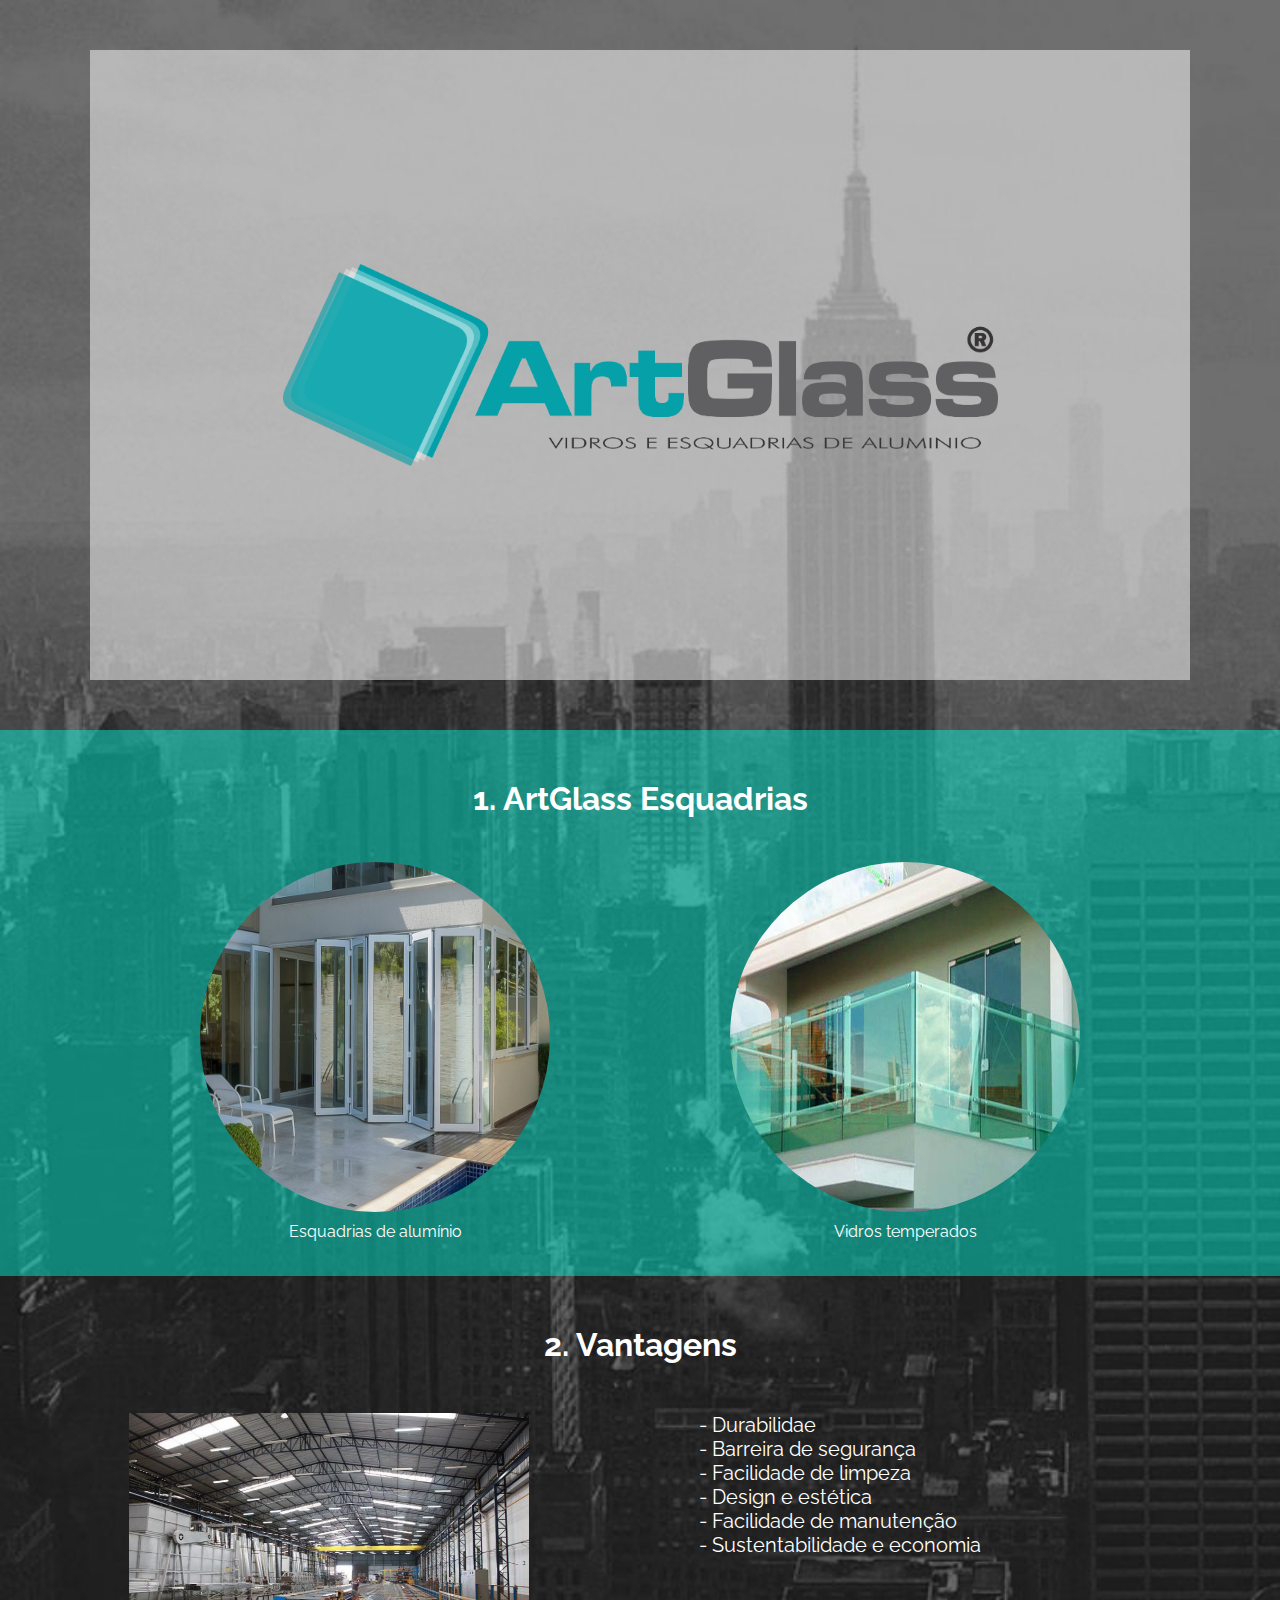
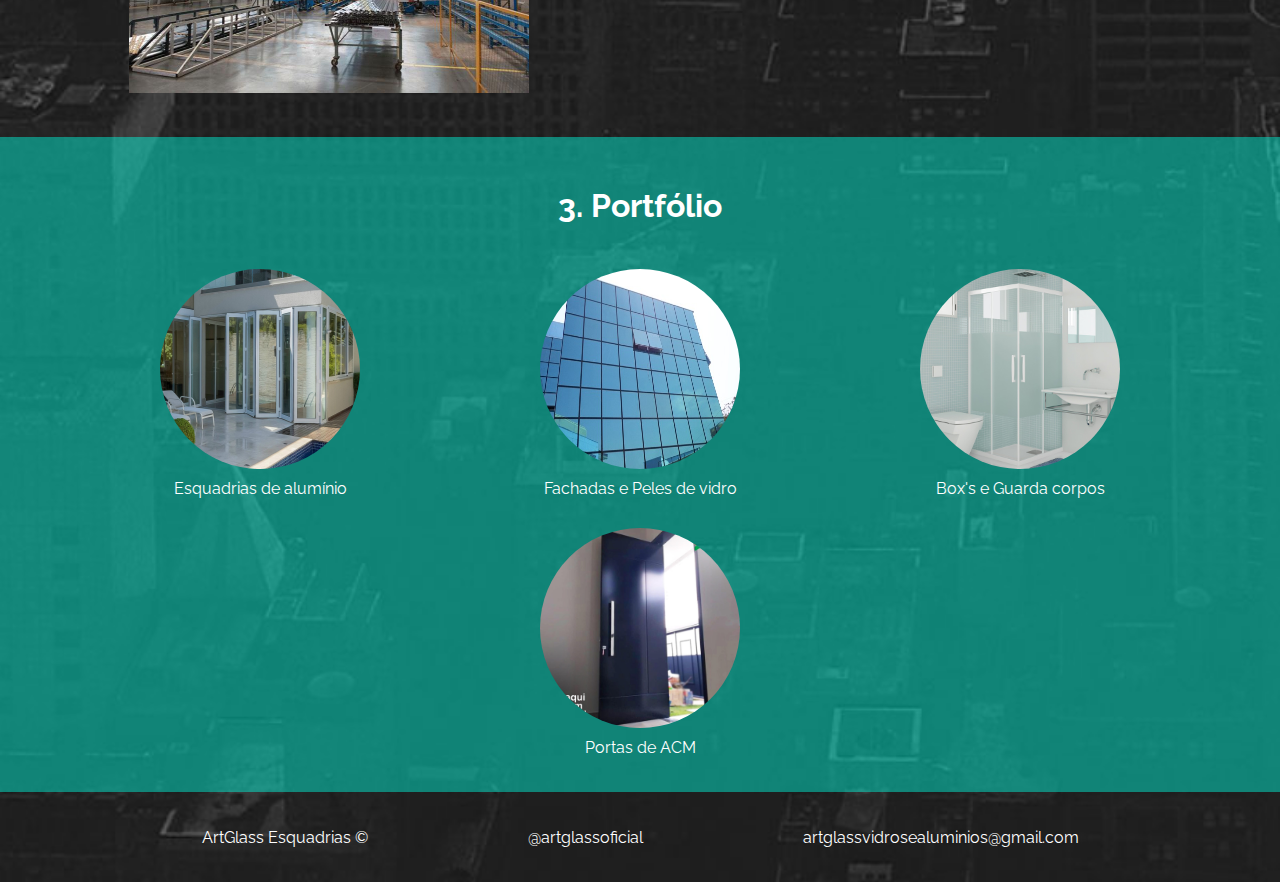
==== index.html @ 450f280f "Update index.html" ====
<!DOCTYPE html>
<html lang="pt-BR">
<head>
    <meta charset="UTF-8">
    <meta http-equiv="X-UA-Compatible" content="IE=edge">
    <meta name="viewport" content="width=device-width, initial-scale=1.0">

    <!--Import_googleFonts -->
    <link rel =" preconnect" href="https://fonts.googleapis.com">
    <link rel ="preconnect" href="https://fonts.gstatic.com" crossorigin>
    <link
        href="https://fonts.googleapis.com/css2?family=Raleway&family=Roboto+Mono:wght@400;700&family=Roboto:wght@300&display=swap"
        rel="folha de estilo" >
    <link href="https://fonts.googleapis.com/icon?family=Material+Icons" rel="folha de estilo">
    <!--Import_googleFonts/-->

    <link rel="stylesheet" type="text/css" href="https://artglasse.github.io/prop/style.css" />
    <title>ArtGlass Esquadrias</title>
</head>
<body>

    <div class="header">
        <img src="https://artglasse.github.io/prop/img/logo.png" />
    </div><!--header-->

    <div class="diferencial">
        <h1>1. ArtGlass Esquadrias</h1>

        <div class="diferencial-content">

            <div class="diferencial-single">
                <img src="https://artglasse.github.io/prop/img/esquadrias.jpg" />
                <span>Esquadrias de alumínio</span>
            </div>

            <div class="diferencial-single">
                <img src="https://artglasse.github.io/prop/img/temperados.jpg" />
                <span>Vidros temperados</span>
            </div>

        </div><!--diferencial-content-->
    </div><!--diferencial-->

    <div class="advantages">
        <h1>2. Vantagens</h1>

        <div class="advantages-content">
            <div class="advantages-single">
                <img src="https://artglasse.github.io/prop/img/empresa.jpg" />
            </div>

            <div class="advantages-single">
                <p>- Durabilidae</p>
                <p>- Barreira de segurança</p>
                <p>- Facilidade de limpeza</p>
                <p>- Design e estética</p>
                <p>- Facilidade de manutenção</p>
                <p>- Sustentabilidade e economia</p>
            </div>
        </div><!--advantages-content-->
    </div><!--advantages-->

    <div class="portfolio">
        <h1>3. Portfólio</h1>
        
        <div class="portfolio-content">

            <div class="portfolio-single">
                <img src="https://artglasse.github.io/prop/img/esquadrias.jpg" />
                <span>Esquadrias de alumínio</span>
            </div>

            <div class="portfolio-single">
                <img src="https://artglasse.github.io/prop/img/fach.jpg" />
                <span>Fachadas e Peles de vidro</span>
            </div>

            <div class="portfolio-single">
                <img src="https://artglasse.github.io/prop/img/box.jpg" />
                <span>Box's e Guarda corpos</span>
            </div>

            <div class="portfolio-single">
                <img src="https://artglasse.github.io/prop/img/acm.jpg" />
                <span>Portas de ACM</span>
            </div>

        </div><!--portfolio-content-->
    </div><!--portfolio-->
    
    <footer>
        <p>ArtGlass Esquadrias ©</p>

        <nav>
            <ul>
                <li><a href="#">@artglassoficial</a></li>
                <li><a href="#">artglassvidrosealuminios@gmail.com</a></li>
            </ul>
        </nav>
    </footer>

</body>
</html>
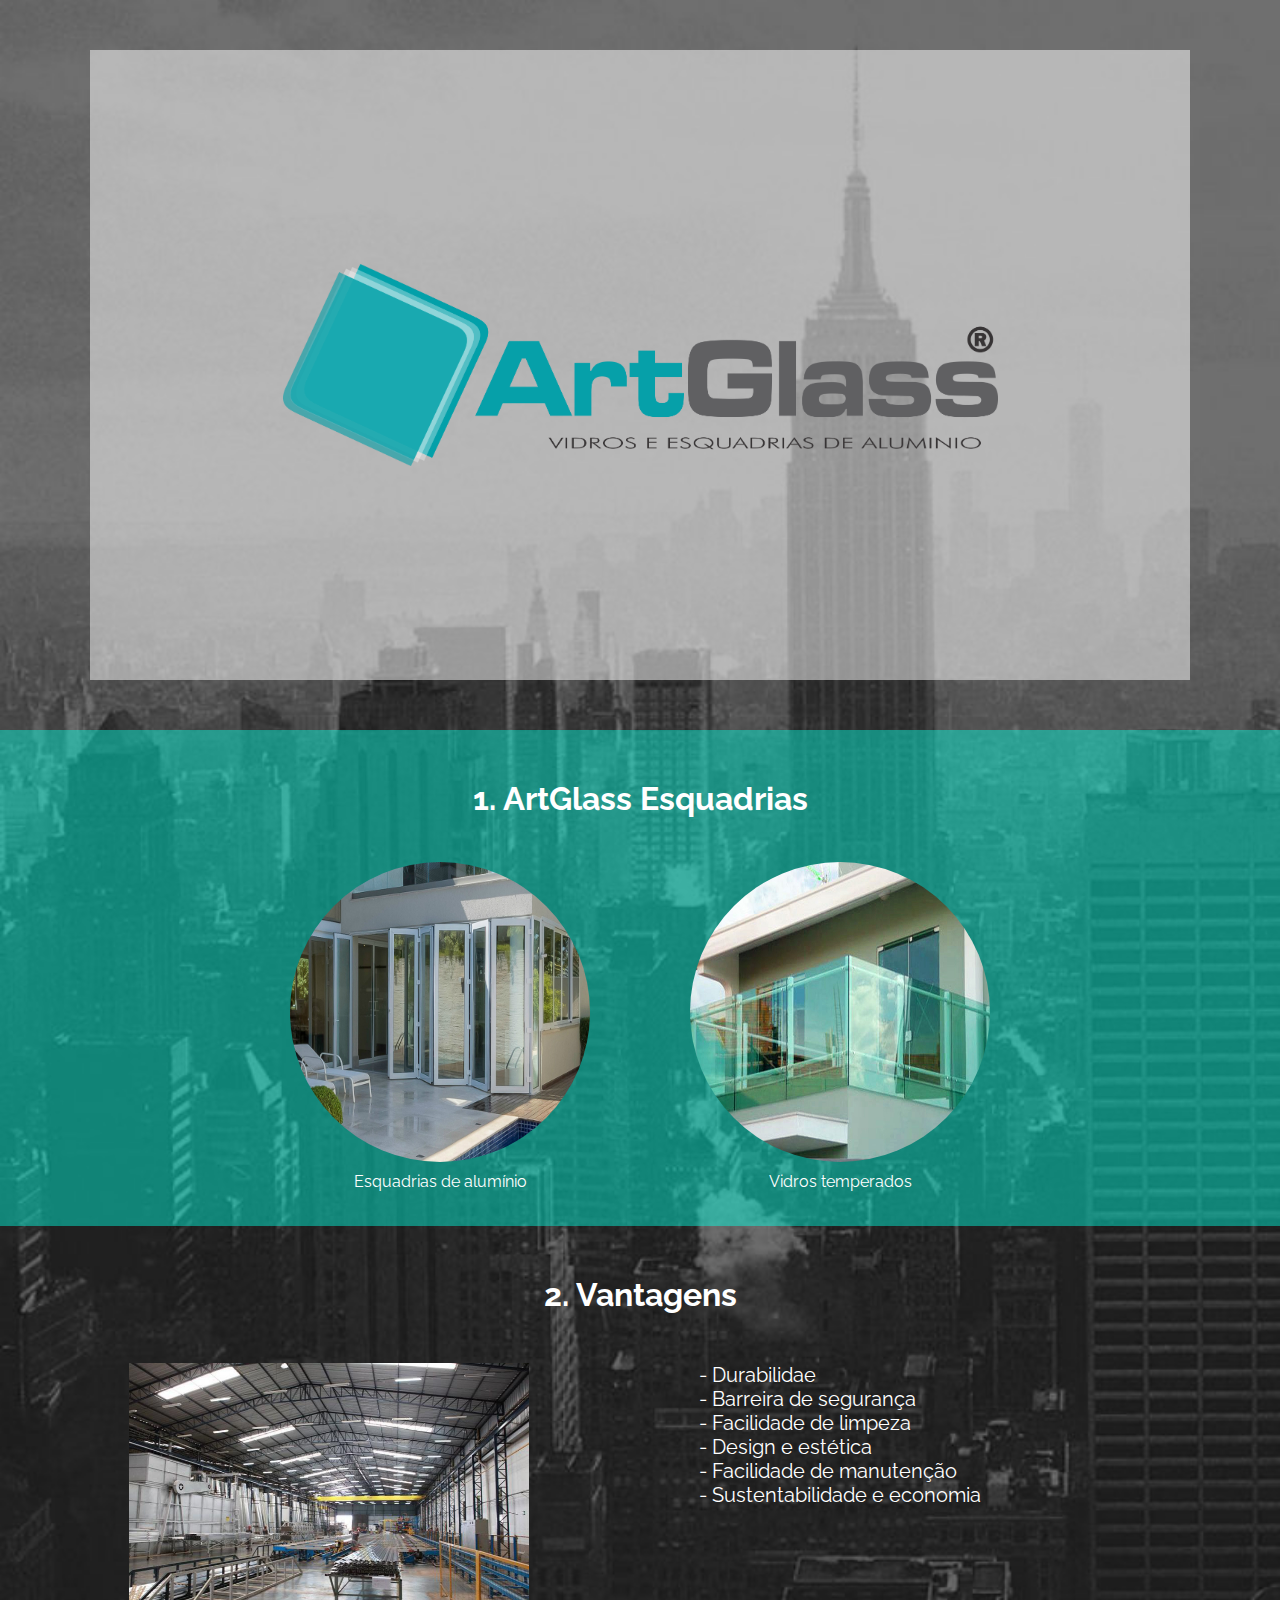
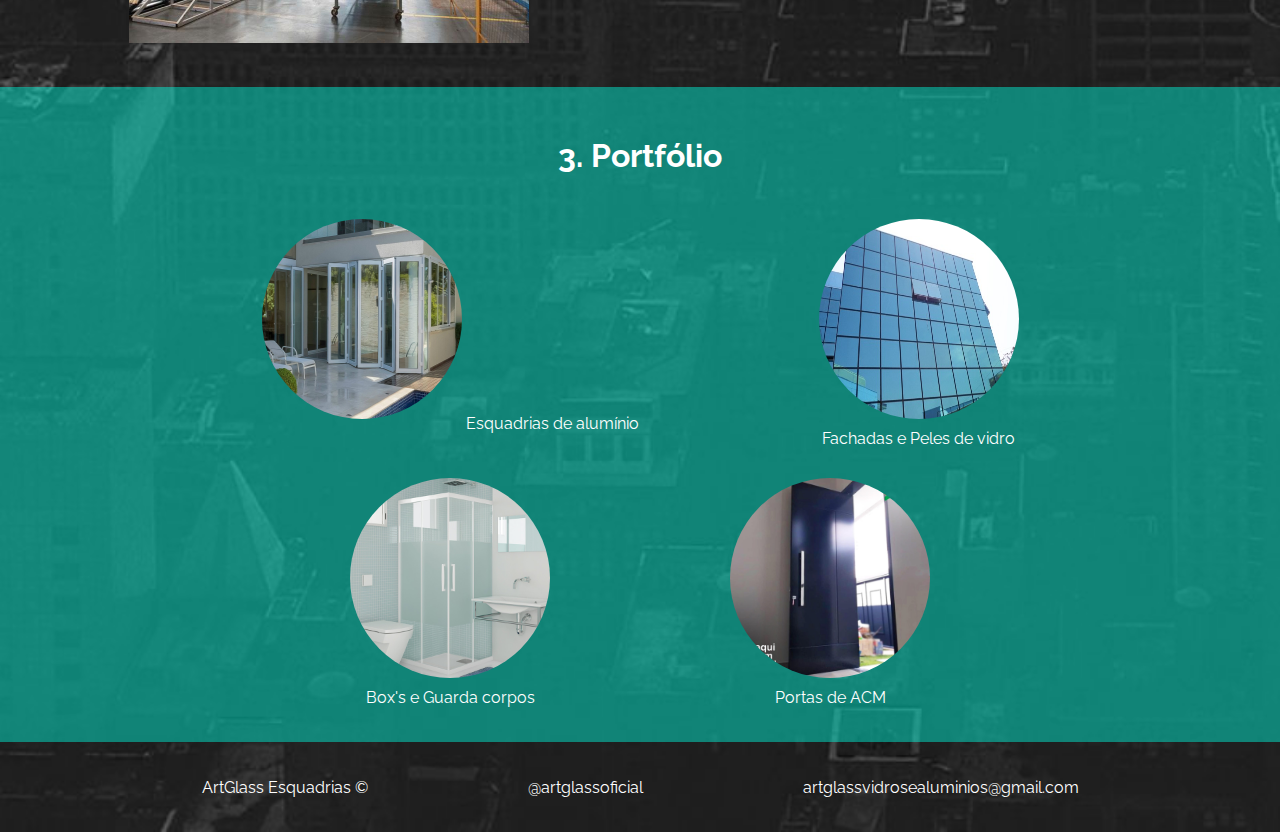
==== commit f3a79c16: "Update index.html" ====
--- a/index.html
+++ b/index.html
@@ -10,11 +10,11 @@
     <link rel ="preconnect" href="https://fonts.gstatic.com" crossorigin>
     <link
         href="https://fonts.googleapis.com/css2?family=Raleway&family=Roboto+Mono:wght@400;700&family=Roboto:wght@300&display=swap"
-        rel="folha de estilo" >
-    <link href="https://fonts.googleapis.com/icon?family=Material+Icons" rel="folha de estilo">
+        rel="stylesheet" >
+    <link href="https://fonts.googleapis.com/icon?family=Material+Icons" rel="stylesheet">
     <!--Import_googleFonts/-->
 
-    <link rel="stylesheet" type="text/css" href="https://artglasse.github.io/prop/style.css" />
+    <link rel="stylesheet" type="text/css" href="style.css" />
     <title>ArtGlass Esquadrias</title>
 </head>
 <body>
@@ -66,8 +66,10 @@
         <div class="portfolio-content">
 
             <div class="portfolio-single">
-                <img src="https://artglasse.github.io/prop/img/esquadrias.jpg" />
-                <span>Esquadrias de alumínio</span>
+                <a href="https://artglasse.github.io/prop/html/portfolio.html">
+                    <img src="https://artglasse.github.io/prop/img/esquadrias.jpg" />
+                    <span>Esquadrias de alumínio</span>
+                </a>
             </div>
 
             <div class="portfolio-single">
--- a/style.css
+++ b/style.css
@@ -0,0 +1,290 @@
+@import url('https://fonts.googleapis.com/css2?family=Raleway&family=Roboto+Mono:wght@400;700&family=Roboto:wght@300&display=swap');
+
+* {
+    padding: 0;
+    margin: 0;
+    color: white;
+    font-family : 'Raleway', sem serifa;
+}
+
+body {
+    display: flex;
+    flex-direction: column;
+    justify-content: center;
+    align-items: center;
+    background-image: url("img/backpage.jpg");
+    background-repeat: no-repeat;
+    background-size: 100%;
+}
+
+@media only screen and (max-width: 1025px) {
+    body {
+        background-repeat: repeat-y;
+    }
+}
+
+@media only screen and (max-width: 700px) {
+    body {
+        background-repeat: repeat-y;
+    }
+}
+
+.header {
+    display: flex;
+    flex-direction: column;
+    justify-content: center;
+    align-items: center;
+    height: 70vh;
+    margin: 50px 90px;
+    background-color: rgba(255, 255, 255, 0.5);
+}
+
+.header img {
+    width: 65%;
+}
+
+@media only screen and (max-width: 800px) {
+    .header {
+        margin: 50px 10px;
+        padding: 0 10px;
+    }
+
+    .header img {
+        width: 100%;
+    }
+}
+
+.diferencial {
+    display: flex;
+    flex-direction: column;
+    align-items: center;
+    padding: 50px 0;
+    width: 100%;
+    background-color: rgb(0, 255, 226, 45%);
+}
+
+.diferencial-content {
+    display: flex;
+    flex-wrap: wrap;
+    justify-content: center;
+    position: relative;
+    top: 30px;
+}
+
+.diferencial-single {
+    display: flex;
+    flex-direction: column;
+    align-items: center;
+    margin: 15px 50px;
+}
+
+.diferencial-single img {
+    border-radius: 100%;
+    width: 300px;
+    height: 300px;
+    margin-bottom: 10px;
+}
+
+.diferencial-single:hover {
+    transform:scale(1.1,1.1);
+    transition: .5s;
+}
+
+@media only screen and (max-width: 700px) {
+
+    .diferencial-content {
+        top: 30px;
+    }
+}
+
+@media only screen and (max-width: 400px) {
+
+    .diferencial-content {
+        top: 15px;
+    }
+
+    .diferencial-single {
+        margin: 20px 30px;
+    }
+
+    .diferencial-single img {
+        width: 300px;
+        height: 300px;
+    }
+}
+
+.advantages {
+    display: flex;
+    flex-direction: column;
+    align-items: center;
+    padding: 50px 0;
+}
+
+.advantages-content {
+    display: flex;
+    flex-wrap: wrap;
+    justify-content: center;
+    position: relative;
+    top: 30px;
+}
+
+.advantages-single {
+    margin: 20px 0;
+}
+
+.advantages-single img {
+    width: 400px;
+    height: 280px;
+}
+
+.advantages-single p{
+    font-size: 20px;
+    margin: 0 170px;
+}
+
+@media only screen and (max-width: 700px) {
+
+    .advantages-content {
+        justify-content: center;
+        align-items: center;
+        top: 10%;
+    }
+
+    .advantages-single {
+        margin: 20px 0;
+    }
+
+    .advantages-single p{
+        margin: 0 0;
+    }
+}
+
+@media only screen and (max-width: 400px) {
+    .advantages {
+        height: 90vh;
+        padding: 0 30px;
+    }
+
+    .advantages-single img {
+        width: 220px;
+        height: 150px;
+    }
+}
+
+.portfolio {
+    display: flex;
+    flex-direction: column;
+    align-items: center;
+    width: 100%;
+    padding: 50px 0;
+    background-color: rgb(0, 255, 226, 45%);
+}
+
+.portfolio-content {
+    display: flex;
+    flex-wrap: wrap;
+    justify-content: center;
+    position: relative;
+    top: 30px;
+}
+
+.portfolio-single {
+    display: flex;
+    flex-direction: column;
+    align-items: center;
+    margin: 15px 90px;
+}
+
+.portfolio-single img {
+    border-radius: 100%;
+    width: 200px;
+    height: 200px;
+    margin-bottom: 10px;
+}
+
+.portfolio-single:hover {
+    position: relative;
+    top: 10px;
+    transform:scale(1.1,1.1);
+    transition: .5s;
+}
+
+@media only screen and (max-width: 400px) {
+    .portfolio-single {
+        margin: 20px 30px;
+    }
+}
+
+footer {
+    display: flex;
+    flex-direction: row;
+    justify-content: center;
+    align-items: center;
+    height: 10vh;
+}
+
+footer p {
+    margin: 0 80px;
+}
+
+ul {
+    list-style: none;
+    display: flex;
+    justify-content: center;
+    align-items: center;
+}
+
+li {
+    margin: 0 80px;
+}
+
+a {
+    text-decoration: none;
+}
+
+li:hover {
+    transform:scale(1.1,1.1);
+    transition: .5s;
+}
+
+@media only screen and (max-width: 800px) {
+    footer {
+        flex-direction: column;
+        height: 20vh;
+    }
+
+    footer p {
+        margin-top: 10px;
+    }
+
+    ul {
+        flex-direction: column;
+    }
+
+    li {
+        margin: 0 0;
+        display: flex;
+        flex-direction: column;
+    }
+}
+
+@media only screen and (max-width: 700px) {
+    footer {
+        flex-direction: column;
+        height: 20vh;
+    }
+
+    footer p {
+        margin-top: 10px;
+    }
+
+    ul {
+        flex-direction: column;
+    }
+
+    li {
+        margin: 0 0;
+        display: flex;
+        flex-direction: column;
+    }
+}
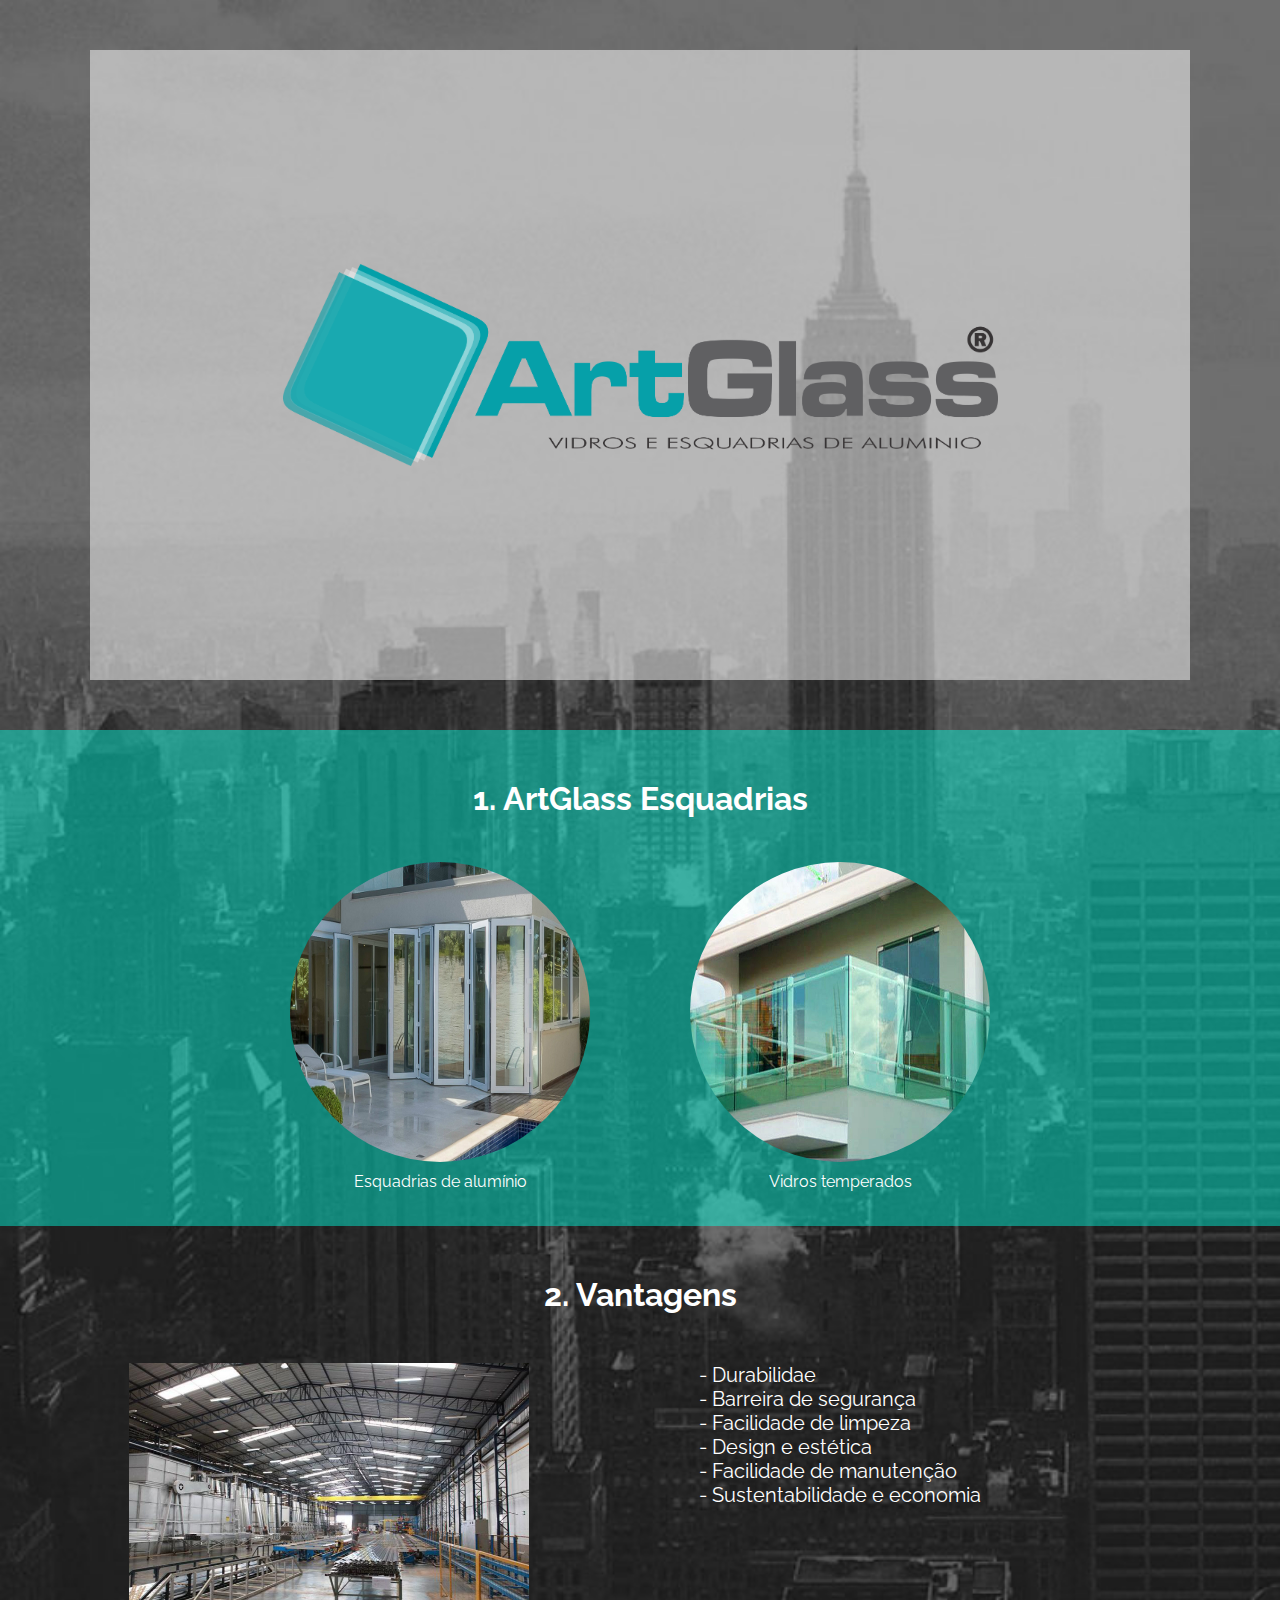
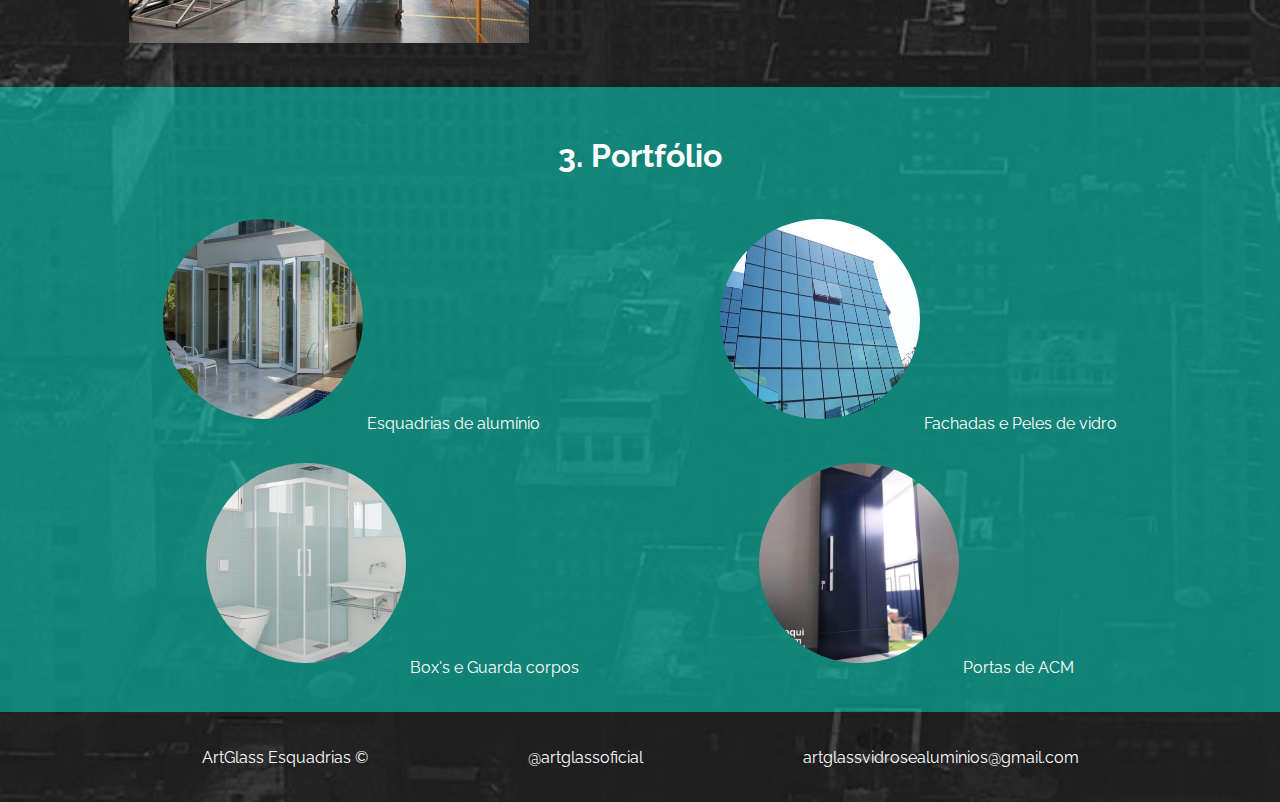
==== commit 9cfa556a: "Update index.html" ====
--- a/index.html
+++ b/index.html
@@ -66,25 +66,31 @@
         <div class="portfolio-content">
 
             <div class="portfolio-single">
-                <a href="https://artglasse.github.io/prop/html/portfolio.html">
+                <a href="https://artglasse.github.io/prop/html/portfolio.html" target="_blanck">
                     <img src="https://artglasse.github.io/prop/img/esquadrias.jpg" />
                     <span>Esquadrias de alumínio</span>
                 </a>
             </div>
 
             <div class="portfolio-single">
-                <img src="https://artglasse.github.io/prop/img/fach.jpg" />
-                <span>Fachadas e Peles de vidro</span>
+                <a href="#" target="_blanck">
+                    <img src="https://artglasse.github.io/prop/img/fach.jpg" />
+                    <span>Fachadas e Peles de vidro</span>
+                </a>
             </div>
 
             <div class="portfolio-single">
-                <img src="https://artglasse.github.io/prop/img/box.jpg" />
-                <span>Box's e Guarda corpos</span>
+                <a href="#" target="_blanck">
+                    <img src="https://artglasse.github.io/prop/img/box.jpg" />
+                    <span>Box's e Guarda corpos</span>
+                </a>
             </div>
 
             <div class="portfolio-single">
-                <img src="https://artglasse.github.io/prop/img/acm.jpg" />
-                <span>Portas de ACM</span>
+                <a href="#" target="_blanck">
+                    <img src="https://artglasse.github.io/prop/img/acm.jpg" />
+                    <span>Portas de ACM</span>
+                </a>
             </div>
 
         </div><!--portfolio-content-->
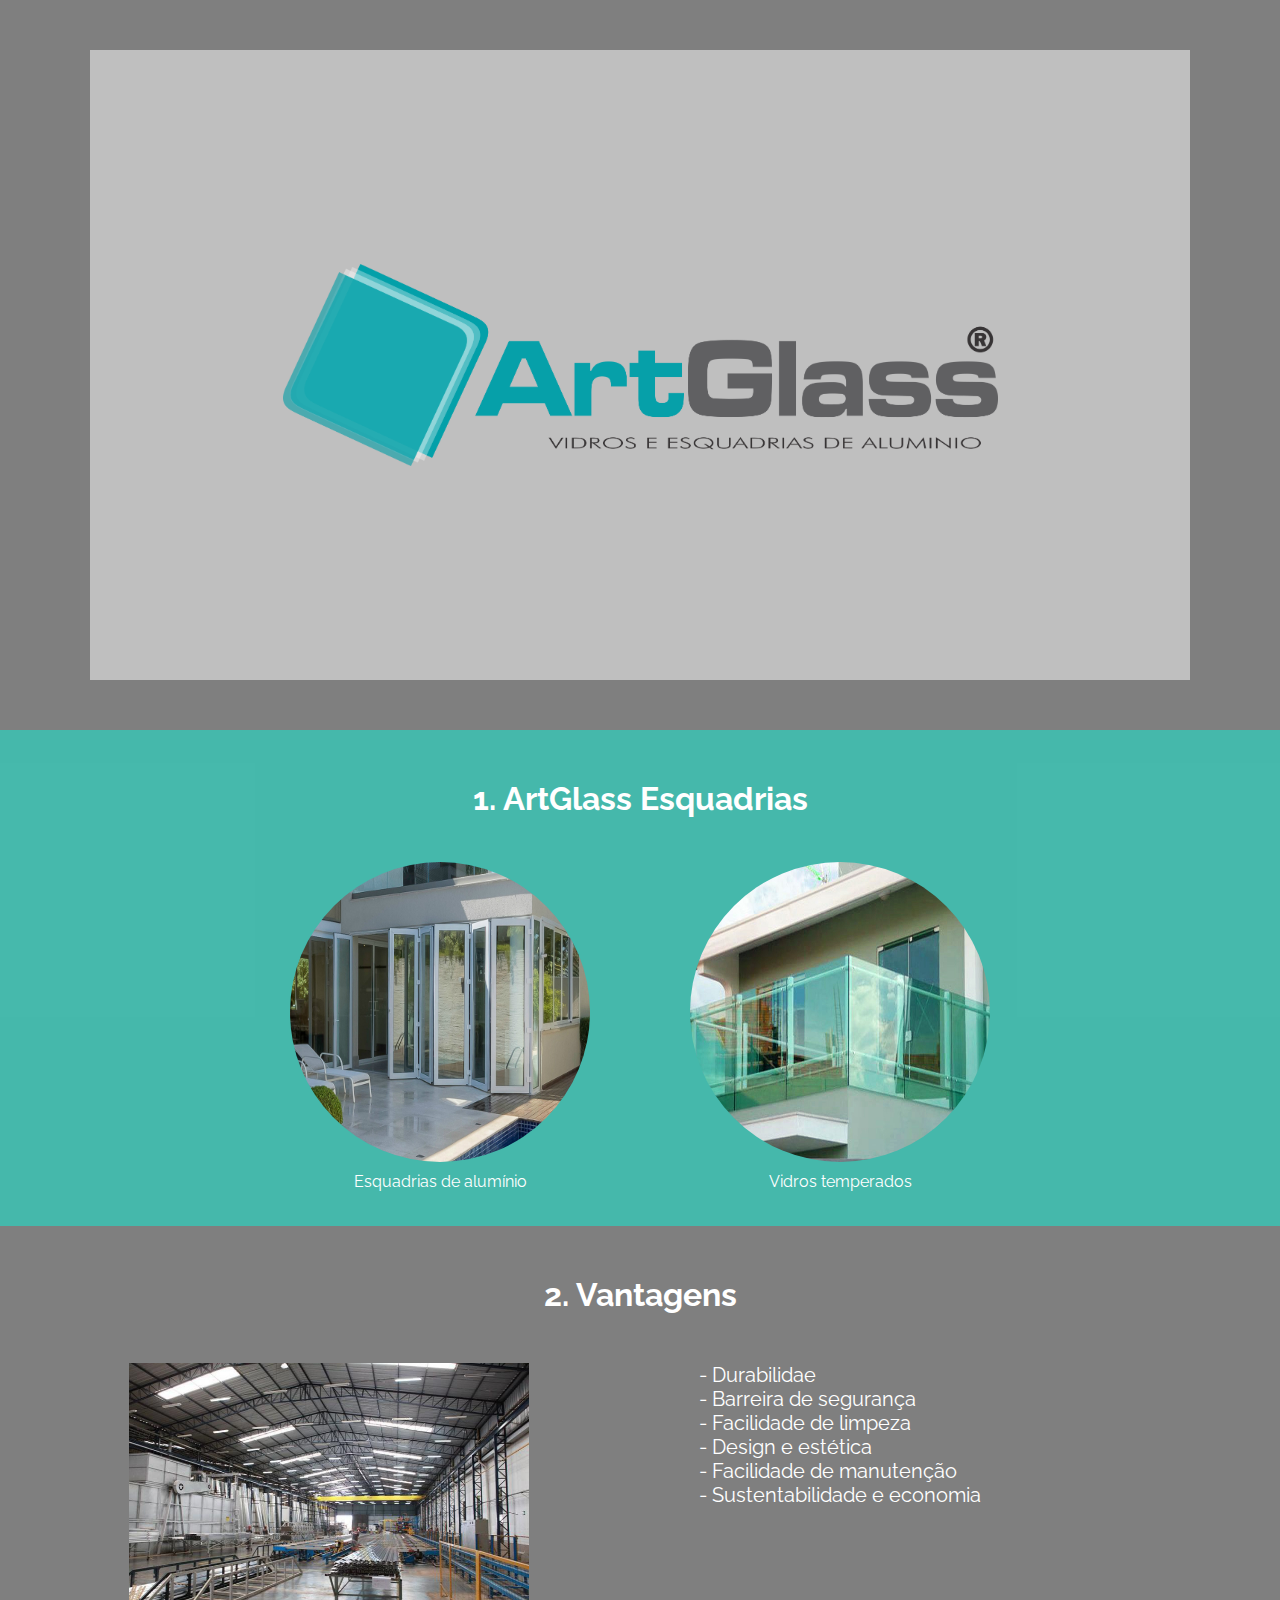
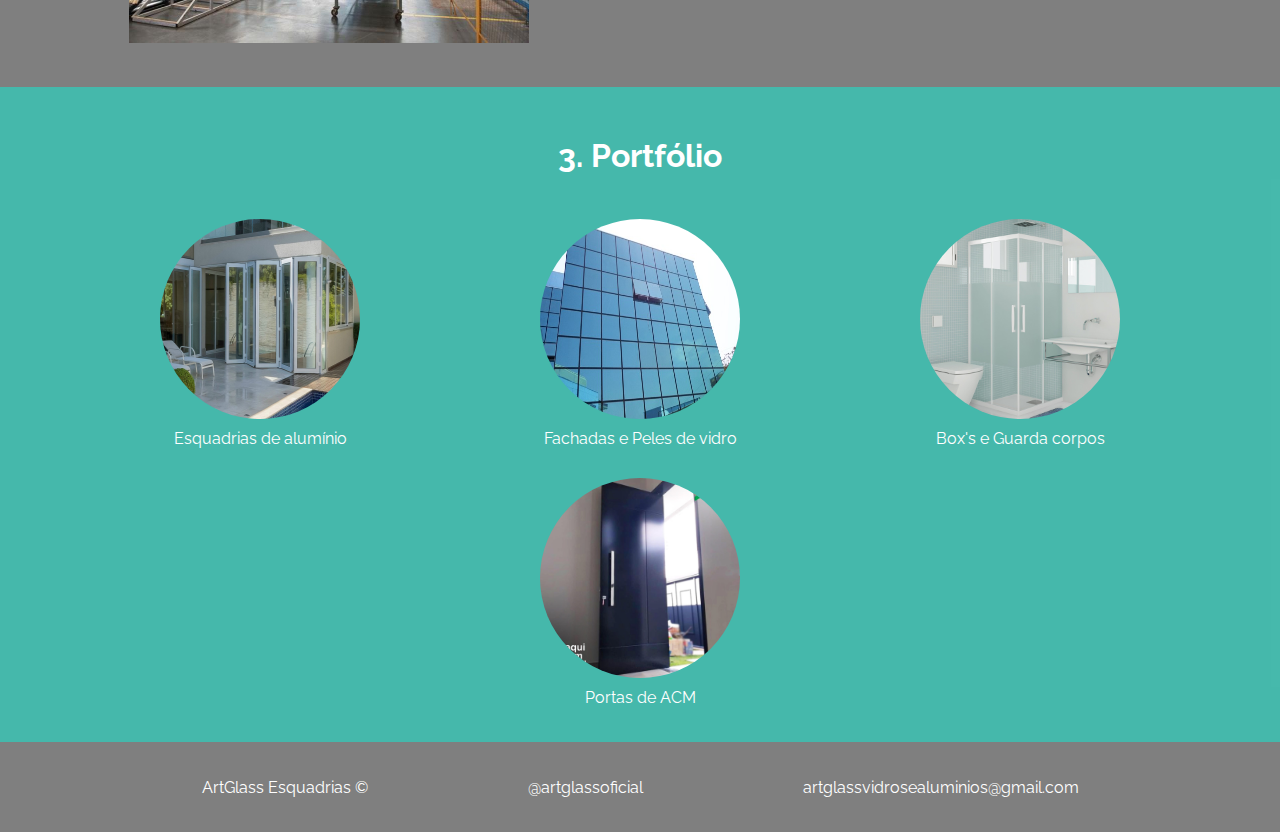
==== commit 4c249f1f: "Update index.html" ====
--- a/index.html
+++ b/index.html
@@ -66,28 +66,28 @@
         <div class="portfolio-content">
 
             <div class="portfolio-single">
-                <a href="https://artglasse.github.io/prop/html/portfolio.html" target="_blanck">
+                <a href="https://artglasse.github.io/prop/html/portfolio.html">
                     <img src="https://artglasse.github.io/prop/img/esquadrias.jpg" />
                     <span>Esquadrias de alumínio</span>
                 </a>
             </div>
 
             <div class="portfolio-single">
-                <a href="#" target="_blanck">
+                <a href="#">
                     <img src="https://artglasse.github.io/prop/img/fach.jpg" />
                     <span>Fachadas e Peles de vidro</span>
                 </a>
             </div>
 
             <div class="portfolio-single">
-                <a href="#" target="_blanck">
+                <a href="#">
                     <img src="https://artglasse.github.io/prop/img/box.jpg" />
                     <span>Box's e Guarda corpos</span>
                 </a>
             </div>
 
             <div class="portfolio-single">
-                <a href="#" target="_blanck">
+                <a href="#">
                     <img src="https://artglasse.github.io/prop/img/acm.jpg" />
                     <span>Portas de ACM</span>
                 </a>
--- a/style.css
+++ b/style.css
@@ -12,9 +12,7 @@
     flex-direction: column;
     justify-content: center;
     align-items: center;
-    background-image: url("img/backpage.jpg");
-    background-repeat: no-repeat;
-    background-size: 100%;
+    background-color:rgba(0, 0, 0, 0.5)
 }
 
 @media only screen and (max-width: 1025px) {
@@ -188,7 +186,7 @@
     top: 30px;
 }
 
-.portfolio-single {
+.portfolio-single a{
     display: flex;
     flex-direction: column;
     align-items: center;
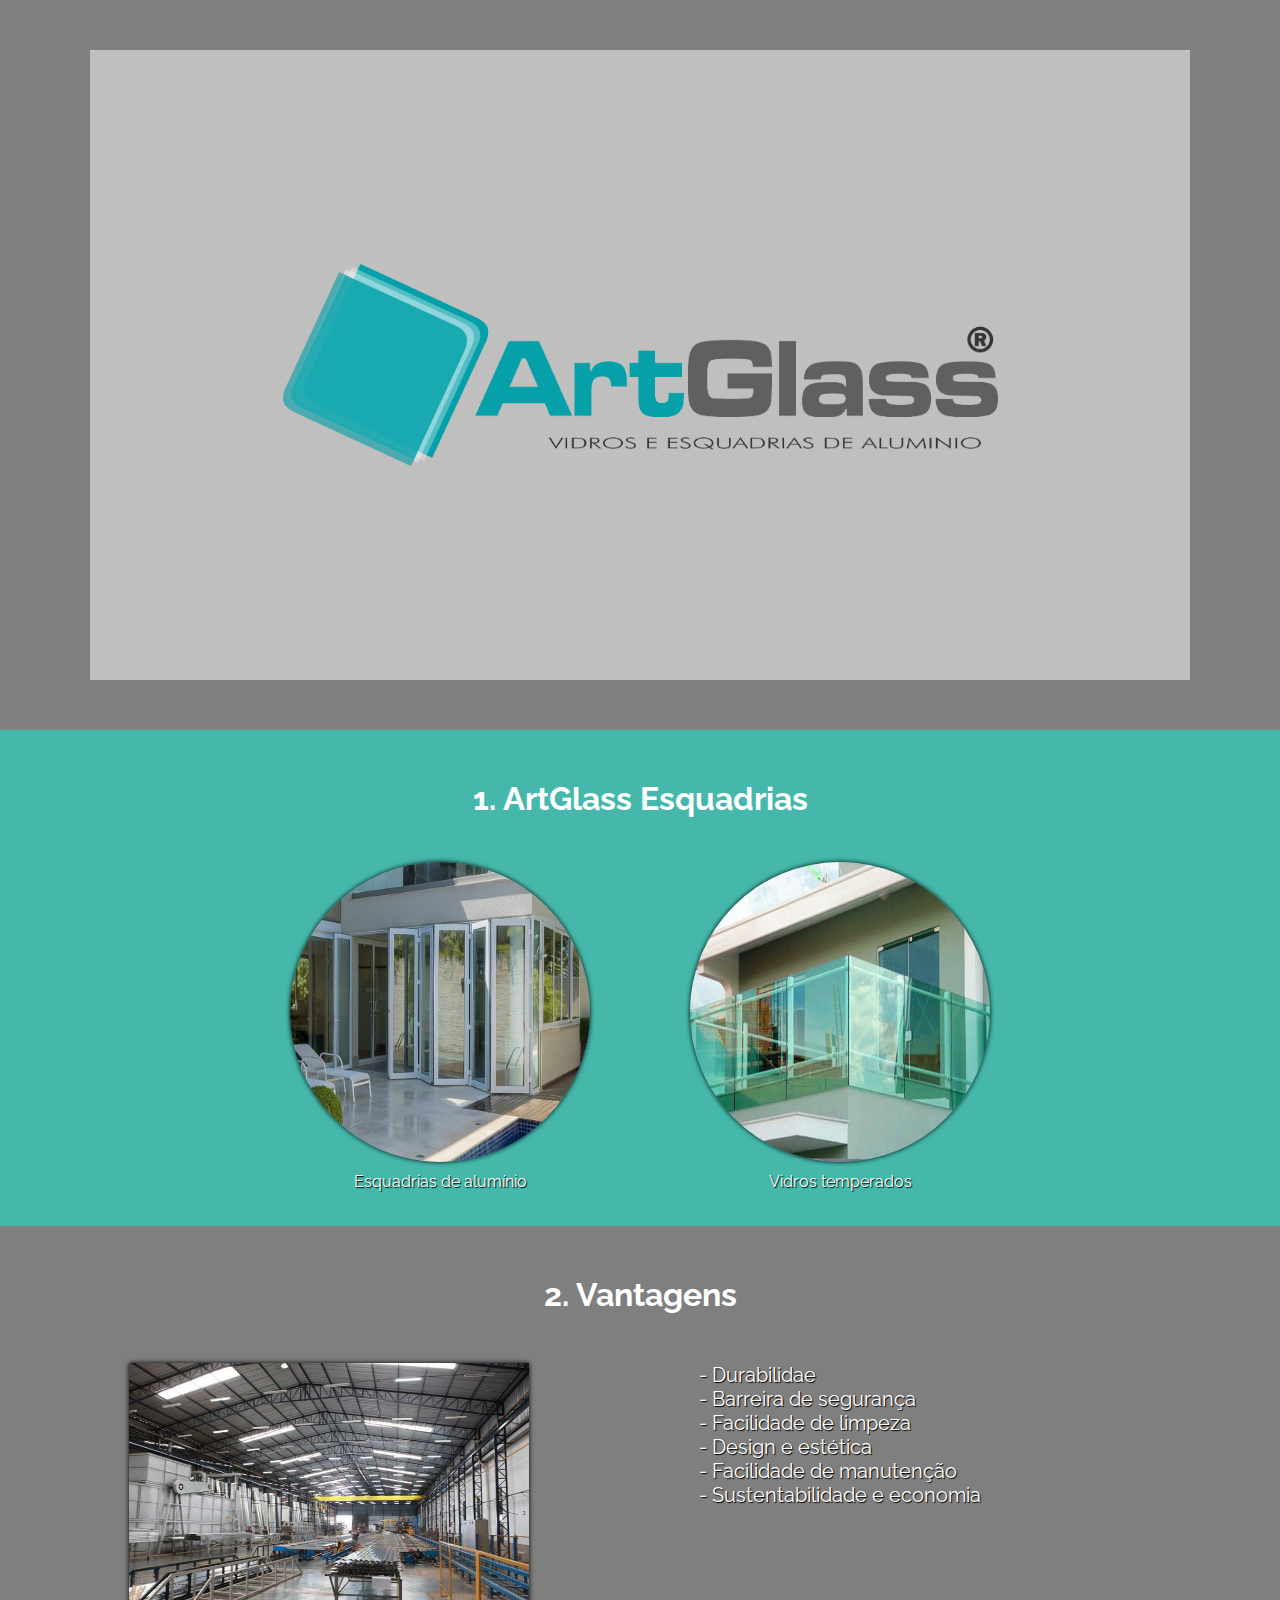
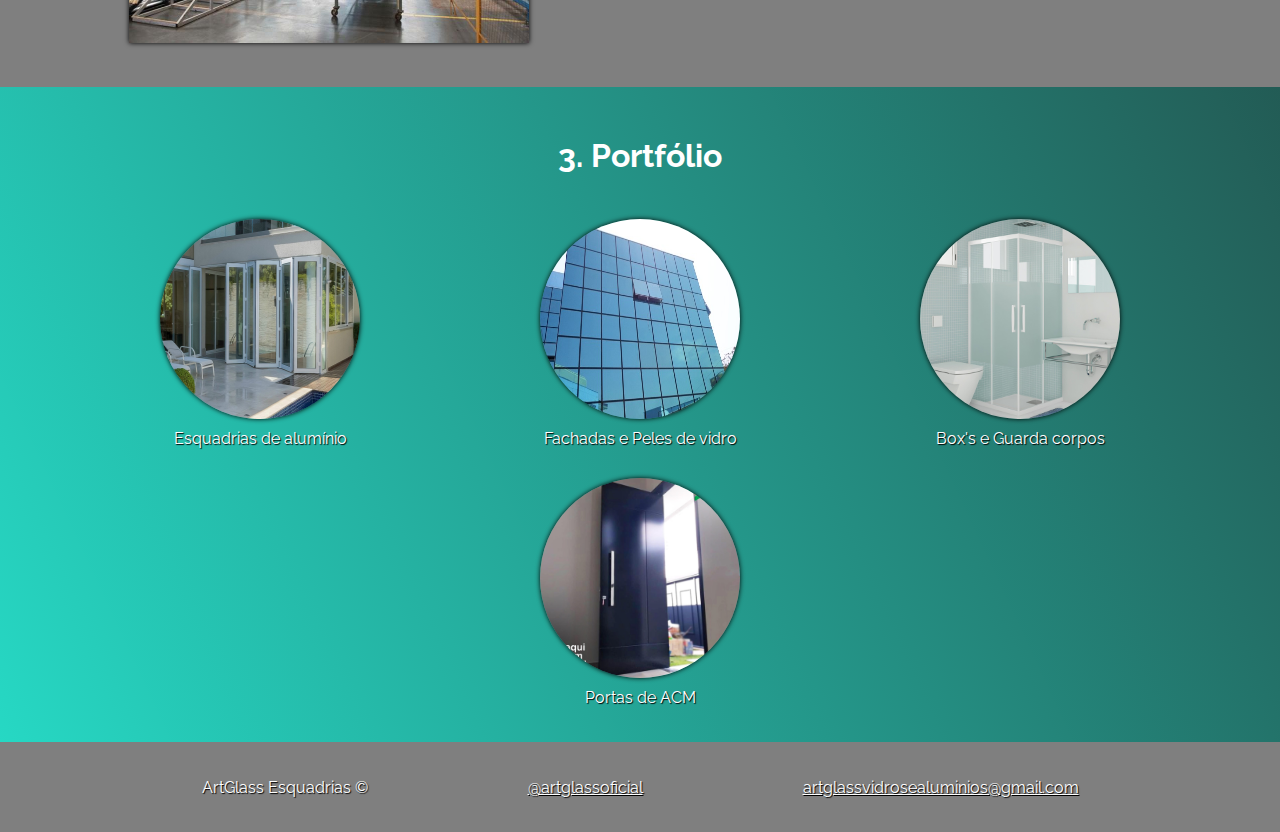
==== commit a7900517: "Update index.html" ====
--- a/index.html
+++ b/index.html
@@ -14,7 +14,7 @@
     <link href="https://fonts.googleapis.com/icon?family=Material+Icons" rel="stylesheet">
     <!--Import_googleFonts/-->
 
-    <link rel="stylesheet" type="text/css" href="style.css" />
+    <link rel="stylesheet" type="text/css" href="https://artglasse.github.io/prop/style.css" />
     <title>ArtGlass Esquadrias</title>
 </head>
 <body>
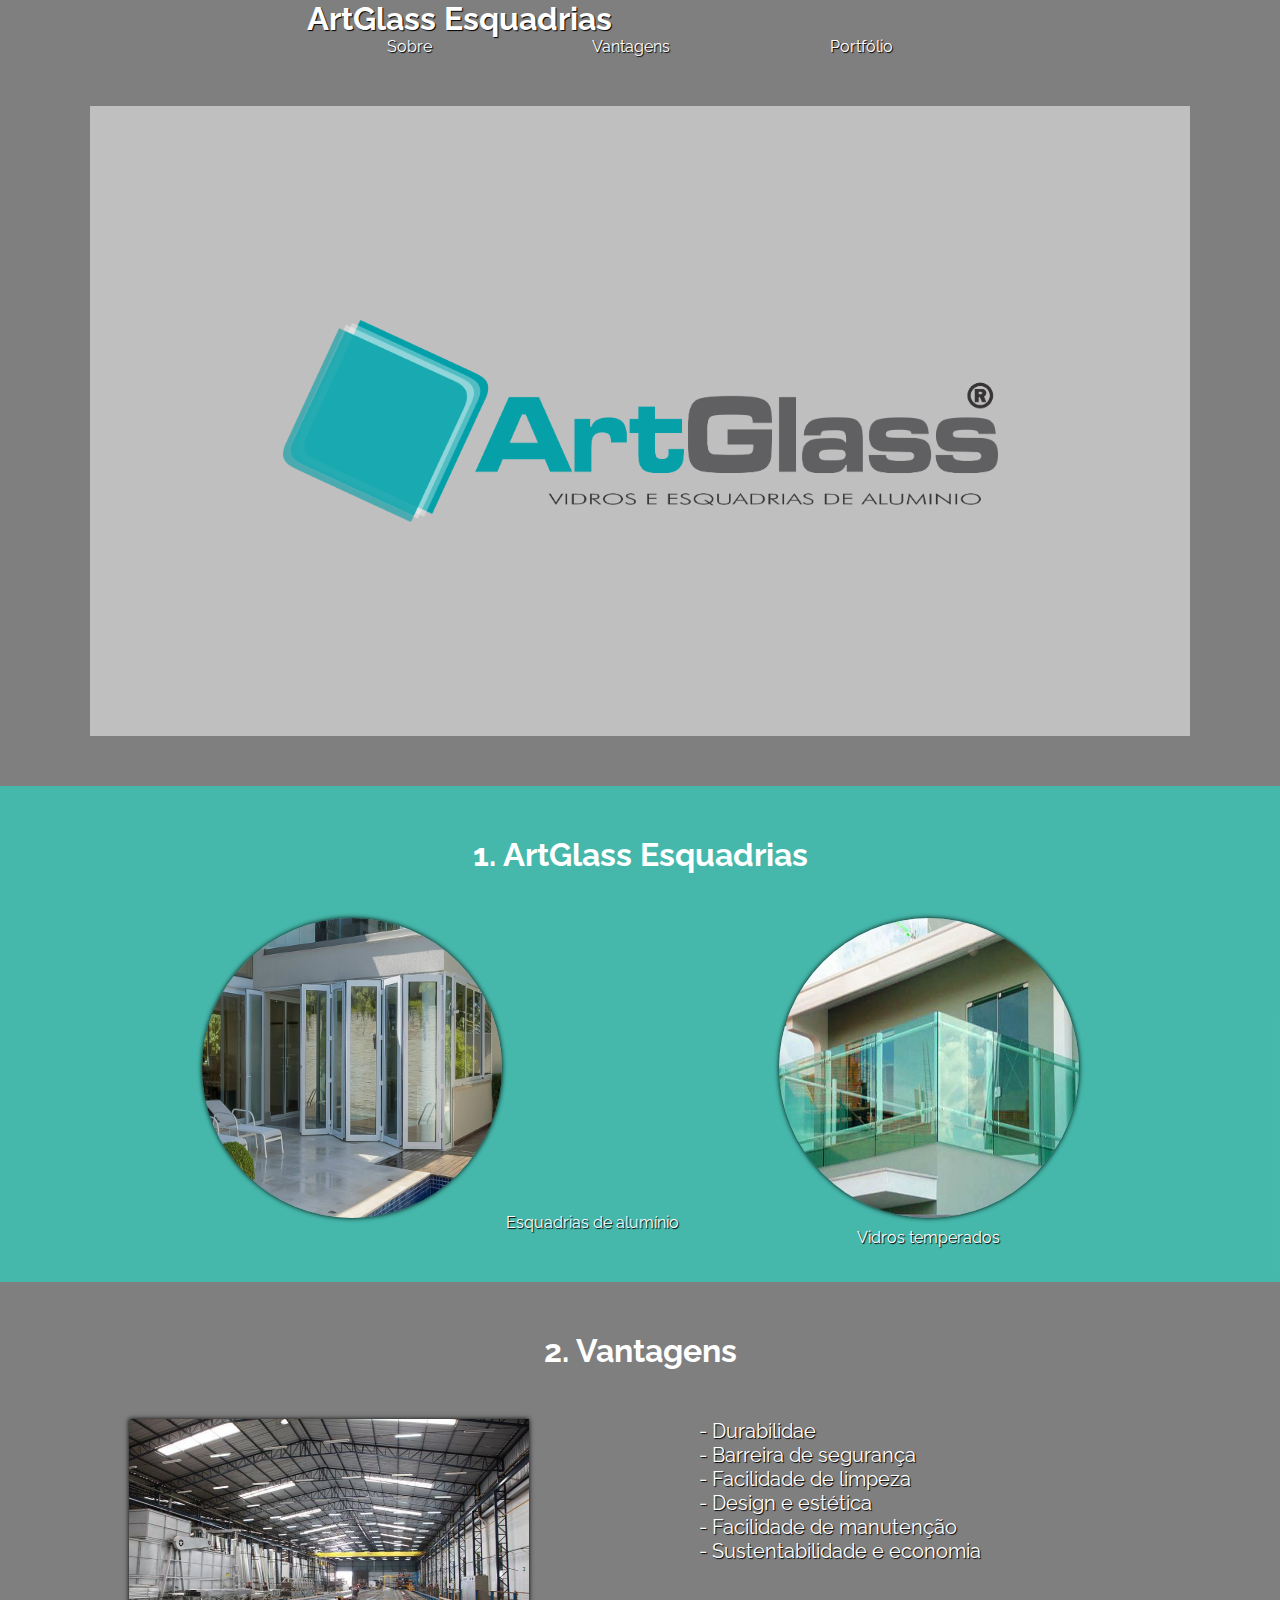
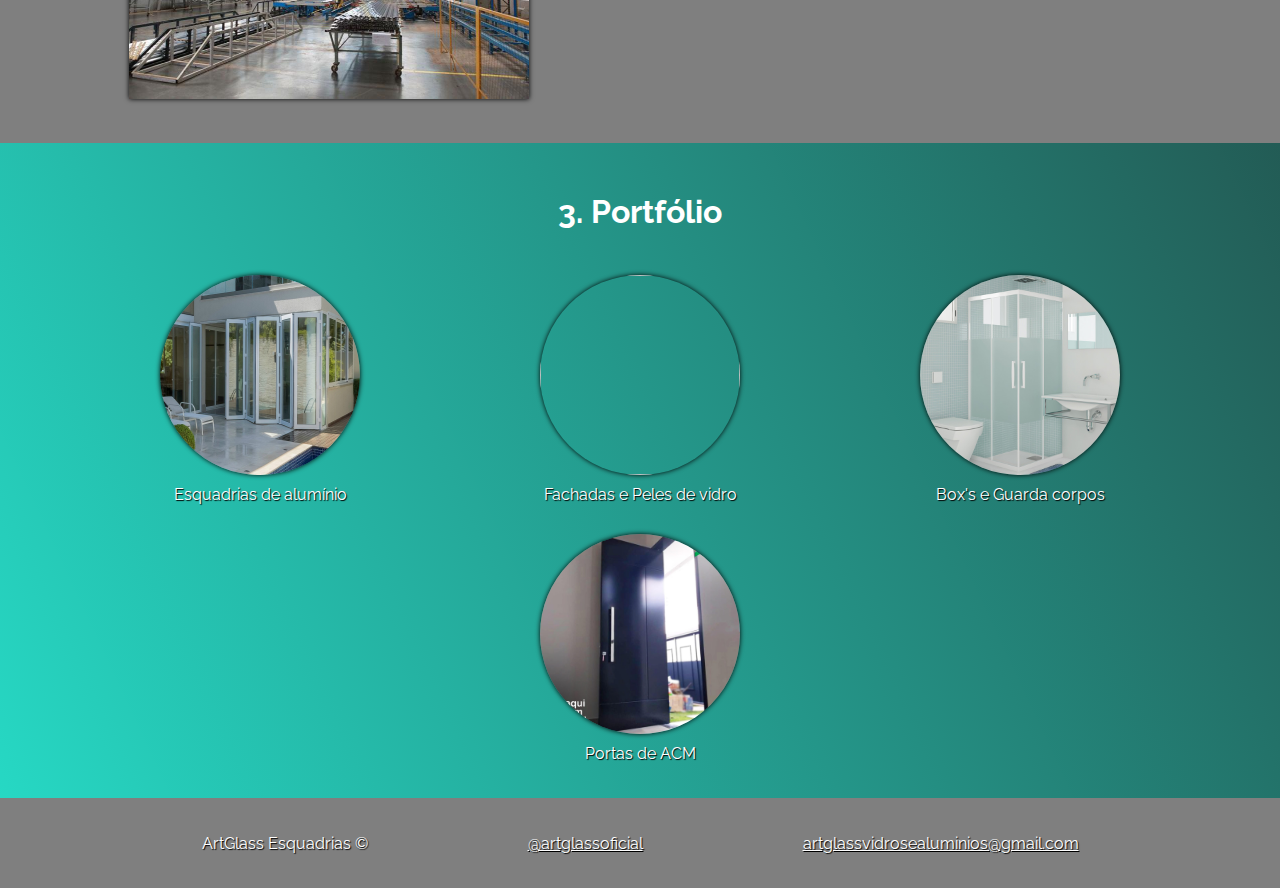
==== commit c81e11c2: "Update index.html" ====
--- a/index.html
+++ b/index.html
@@ -14,39 +14,52 @@
     <link href="https://fonts.googleapis.com/icon?family=Material+Icons" rel="stylesheet">
     <!--Import_googleFonts/-->
 
-    <link rel="stylesheet" type="text/css" href="https://artglasse.github.io/prop/style.css" />
+    <link rel="stylesheet" type="text/css" href="style.css" />
     <title>ArtGlass Esquadrias</title>
 </head>
 <body>
 
+    <div class="nav-header">
+        <h1><a href="index.html">ArtGlass Esquadrias</a></h1>
+        <nav>
+            <ul>
+                <li><a href="#diferencial">Sobre</a></li>
+                <li><a href="#vantagens">Vantagens</a></li>
+                <li><a href="#portfolio">Portfólio</a></li>
+            </ul>
+        </nav>
+    </div><!--nav-header-->
+
     <div class="header">
-        <img src="https://artglasse.github.io/prop/img/logo.png" />
+        <img src="img/logo.png" />
     </div><!--header-->
 
-    <div class="diferencial">
+    <div class="diferencial" id="diferencial">
         <h1>1. ArtGlass Esquadrias</h1>
 
         <div class="diferencial-content">
 
             <div class="diferencial-single">
-                <img src="https://artglasse.github.io/prop/img/esquadrias.jpg" />
-                <span>Esquadrias de alumínio</span>
+                <a href="html/squad.html">
+                    <img src="img/esquadrias.jpg" />
+                    <span>Esquadrias de alumínio</span>
+                </a>
             </div>
 
             <div class="diferencial-single">
-                <img src="https://artglasse.github.io/prop/img/temperados.jpg" />
+                <img src="img/temperados.jpg" />
                 <span>Vidros temperados</span>
             </div>
 
         </div><!--diferencial-content-->
     </div><!--diferencial-->
 
-    <div class="advantages">
+    <div class="advantages" id="vantagens">
         <h1>2. Vantagens</h1>
 
         <div class="advantages-content">
             <div class="advantages-single">
-                <img src="https://artglasse.github.io/prop/img/empresa.jpg" />
+                <img src="img/empresa.jpg" />
             </div>
 
             <div class="advantages-single">
@@ -60,35 +73,35 @@
         </div><!--advantages-content-->
     </div><!--advantages-->
 
-    <div class="portfolio">
+    <div class="portfolio" id="portfolio">
         <h1>3. Portfólio</h1>
         
         <div class="portfolio-content">
 
             <div class="portfolio-single">
-                <a href="https://artglasse.github.io/prop/html/portfolio.html">
-                    <img src="https://artglasse.github.io/prop/img/esquadrias.jpg" />
+                <a href="#">
+                    <img src="img/esquadrias.jpg" />
                     <span>Esquadrias de alumínio</span>
                 </a>
             </div>
 
             <div class="portfolio-single">
                 <a href="#">
-                    <img src="https://artglasse.github.io/prop/img/fach.jpg" />
+                    <img src="fach.jpg" />
                     <span>Fachadas e Peles de vidro</span>
                 </a>
             </div>
 
             <div class="portfolio-single">
                 <a href="#">
-                    <img src="https://artglasse.github.io/prop/img/box.jpg" />
+                    <img src="img/box.jpg" />
                     <span>Box's e Guarda corpos</span>
                 </a>
             </div>
 
             <div class="portfolio-single">
                 <a href="#">
-                    <img src="https://artglasse.github.io/prop/img/acm.jpg" />
+                    <img src="img/acm.jpg" />
                     <span>Portas de ACM</span>
                 </a>
             </div>
--- a/style.css
+++ b/style.css
@@ -0,0 +1,307 @@
+@import url('https://fonts.googleapis.com/css2?family=Raleway&family=Roboto+Mono:wght@400;700&family=Roboto:wght@300&display=swap');
+
+* {
+    padding: 0;
+    margin: 0;
+    color: white;
+    font-family : 'Raleway', sem serifa;
+}
+
+body {
+    display: flex;
+    flex-direction: column;
+    justify-content: center;
+    align-items: center;
+    background-color:rgba(0, 0, 0, 0.5)
+}
+
+@media only screen and (max-width: 1025px) {
+    body {
+        background-repeat: repeat-y;
+    }
+}
+
+@media only screen and (max-width: 700px) {
+    body {
+        background-repeat: repeat-y;
+    }
+}
+
+.header {
+    display: flex;
+    flex-direction: column;
+    justify-content: center;
+    align-items: center;
+    height: 70vh;
+    margin: 50px 90px;
+    background-color: rgba(255, 255, 255, 0.5);
+}
+
+.header img {
+    width: 65%;
+}
+
+@media only screen and (max-width: 800px) {
+    .header {
+        margin: 50px 10px;
+        padding: 0 10px;
+    }
+
+    .header img {
+        width: 100%;
+    }
+}
+
+.diferencial {
+    display: flex;
+    flex-direction: column;
+    align-items: center;
+    padding: 50px 0;
+    width: 100%;
+    background-color: rgb(0, 255, 226, 45%);
+}
+
+.diferencial-content {
+    display: flex;
+    flex-wrap: wrap;
+    justify-content: center;
+    position: relative;
+    top: 30px;
+}
+
+.diferencial-single {
+    display: flex;
+    flex-direction: column;
+    align-items: center;
+    margin: 15px 50px;
+}
+
+.diferencial-single span {
+    text-shadow: 1px 1px 1px black;
+}
+
+.diferencial-single img {
+    border-radius: 100%;
+    width: 300px;
+    height: 300px;
+    margin-bottom: 10px;
+    box-shadow: 0 0 5px 0 black;
+}
+
+.diferencial-single:hover {
+    transform:scale(1.1,1.1);
+    transition: .5s;
+}
+
+@media only screen and (max-width: 700px) {
+
+    .diferencial-content {
+        top: 30px;
+    }
+}
+
+@media only screen and (max-width: 400px) {
+
+    .diferencial-content {
+        top: 15px;
+    }
+
+    .diferencial-single {
+        margin: 20px 30px;
+    }
+
+    .diferencial-single img {
+        width: 300px;
+        height: 300px;
+    }
+}
+
+.advantages {
+    display: flex;
+    flex-direction: column;
+    align-items: center;
+    padding: 50px 0;
+}
+
+.advantages-content {
+    display: flex;
+    flex-wrap: wrap;
+    justify-content: center;
+    position: relative;
+    top: 30px;
+}
+
+.advantages-single {
+    margin: 20px 0;
+}
+
+.advantages-single img {
+    width: 400px;
+    height: 280px;
+    box-shadow: 0 0 5px 0 black;
+}
+
+.advantages-single p{
+    font-size: 20px;
+    margin: 0 170px;
+    text-shadow: 1px 1px 1px black;
+}
+
+@media only screen and (max-width: 700px) {
+
+    .advantages-content {
+        justify-content: center;
+        align-items: center;
+        top: 10%;
+    }
+
+    .advantages-single {
+        margin: 20px 0;
+    }
+
+    .advantages-single p{
+        margin: 0 0;
+    }
+}
+
+@media only screen and (max-width: 400px) {
+    .advantages {
+        height: 90vh;
+        padding: 0 30px;
+    }
+
+    .advantages-single img {
+        width: 220px;
+        height: 150px;
+    }
+}
+
+.portfolio {
+    display: flex;
+    flex-direction: column;
+    align-items: center;
+    width: 100%;
+    padding: 50px 0;
+    background-color: rgb(0, 255, 226, 45%);
+    background-image: linear-gradient(65deg, rgba(0, 255, 226, 45%),rgba(0, 0, 0, 0.5));
+}
+
+.portfolio-content {
+    display: flex;
+    flex-wrap: wrap;
+    justify-content: center;
+    position: relative;
+    top: 30px;
+}
+
+.portfolio-single a{
+    display: flex;
+    flex-direction: column;
+    align-items: center;
+    margin: 15px 90px;
+}
+
+.portfolio-single img {
+    border-radius: 100%;
+    width: 200px;
+    height: 200px;
+    margin-bottom: 10px;
+    box-shadow: 0 0 5px 0 black;
+}
+
+.portfolio-single span {
+    text-shadow: 1px 1px 1px black;
+}
+
+.portfolio-single:hover {
+    position: relative;
+    top: 10px;
+    transform:scale(1.1,1.1);
+    transition: .5s;
+}
+
+@media only screen and (max-width: 400px) {
+    .portfolio-single {
+        margin: 20px 30px;
+    }
+}
+
+footer {
+    display: flex;
+    flex-direction: row;
+    justify-content: center;
+    align-items: center;
+    height: 10vh;
+}
+
+footer p {
+    margin: 0 80px;
+    text-shadow: 1px 1px 1px black;
+}
+
+ul {
+    list-style: none;
+    display: flex;
+    justify-content: center;
+    align-items: center;
+}
+
+li {
+    margin: 0 80px;
+}
+
+a {
+    text-decoration: none;
+    text-shadow: 1px 1px 1px black;
+}
+
+footer a {
+    text-decoration: underline;
+}
+
+li:hover {
+    transform:scale(1.1,1.1);
+    transition: .5s;
+}
+
+@media only screen and (max-width: 800px) {
+    footer {
+        flex-direction: column;
+        height: 20vh;
+    }
+
+    footer p {
+        margin-top: 10px;
+    }
+
+    ul {
+        flex-direction: column;
+    }
+
+    li {
+        margin: 0 0;
+        display: flex;
+        flex-direction: column;
+    }
+}
+
+@media only screen and (max-width: 700px) {
+    footer {
+        flex-direction: column;
+        height: 20vh;
+    }
+
+    footer p {
+        margin-top: 10px;
+    }
+
+    ul {
+        flex-direction: column;
+    }
+
+    li {
+        margin: 0 0;
+        display: flex;
+        flex-direction: column;
+    }
+}
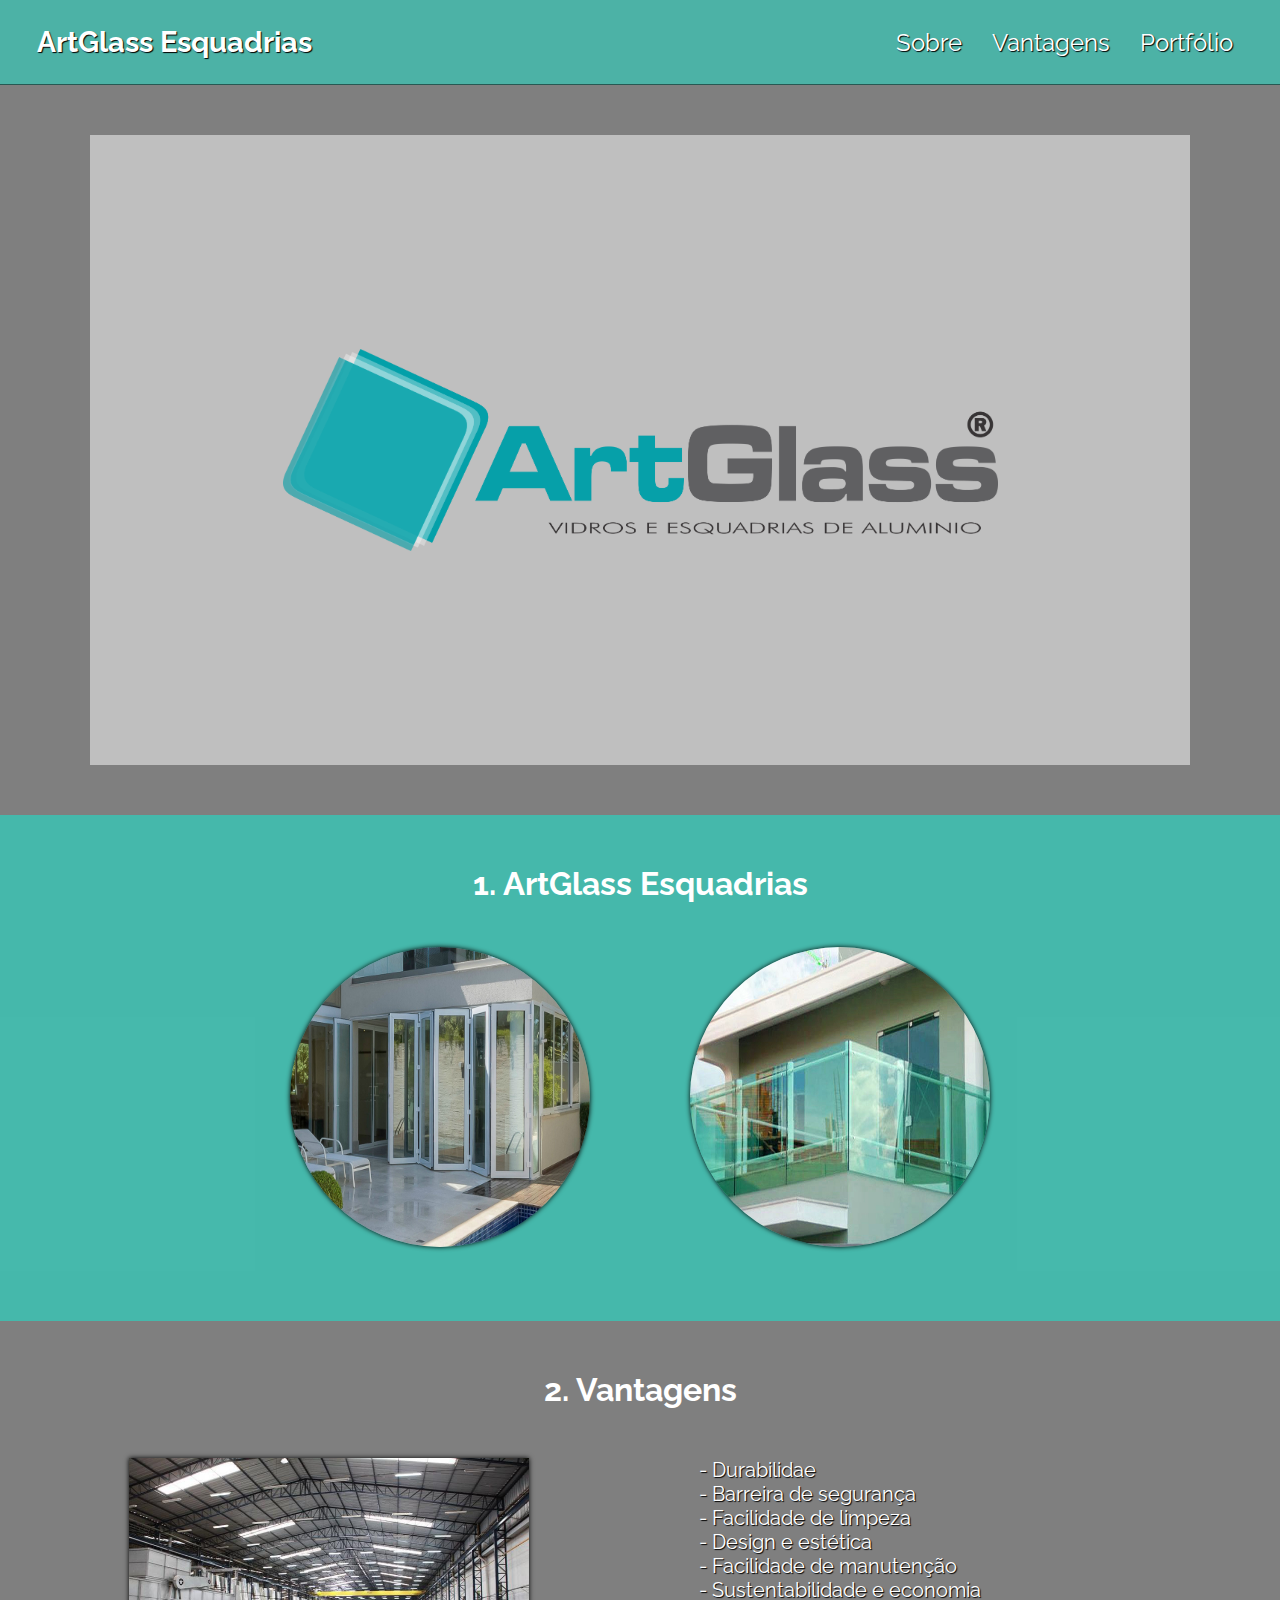
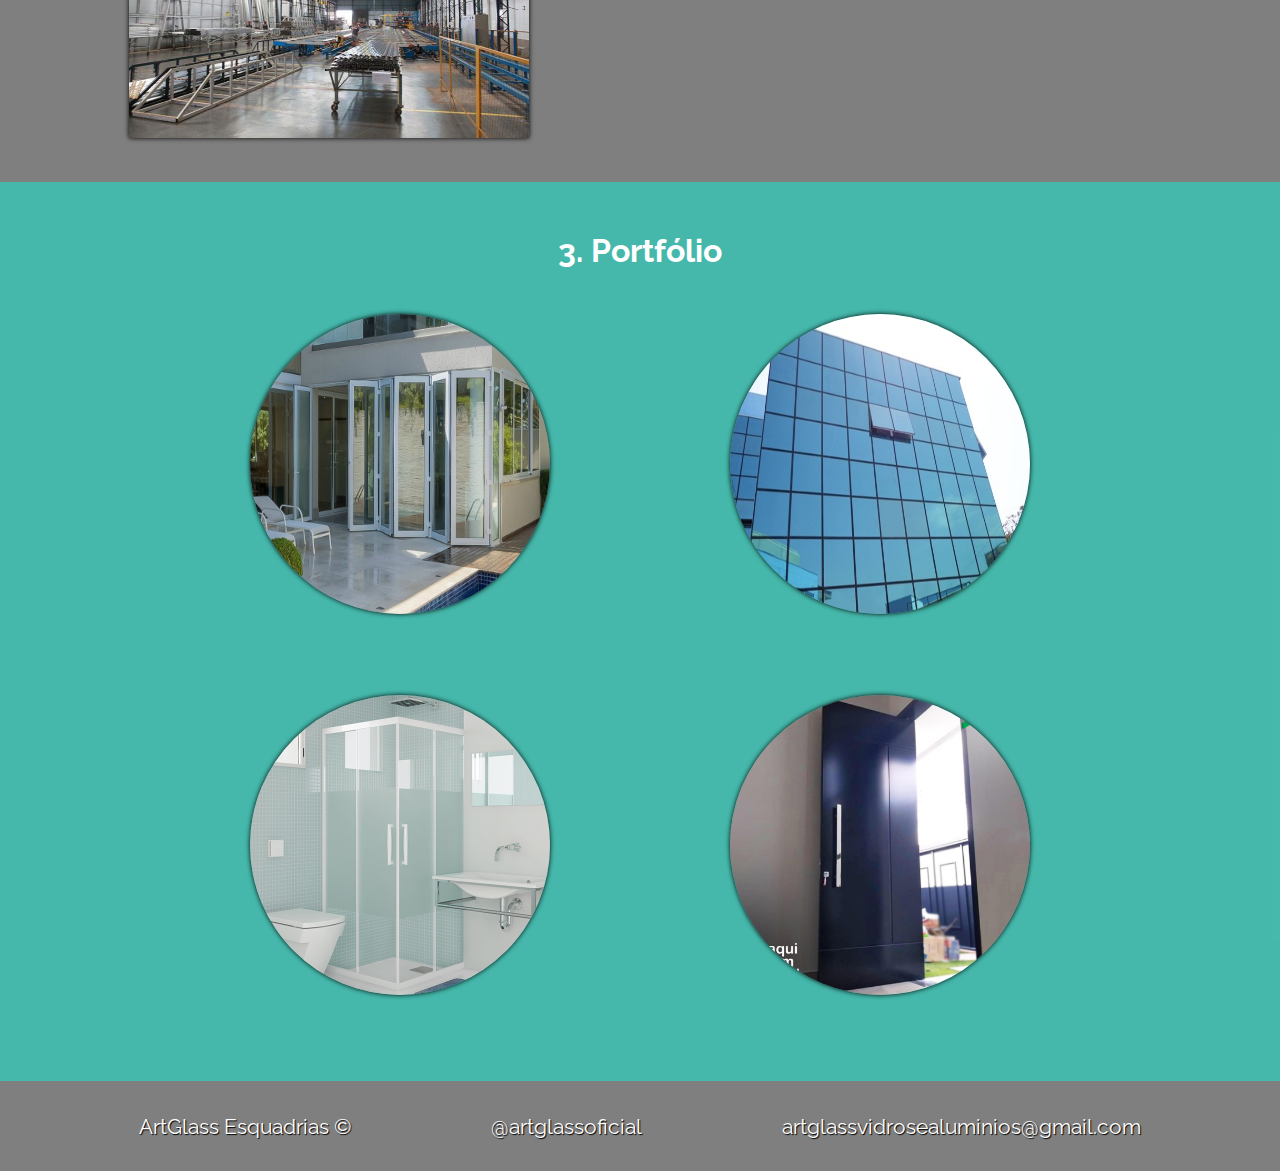
==== commit 9e45b030: "Update index.html" ====
--- a/index.html
+++ b/index.html
@@ -87,7 +87,7 @@
 
             <div class="portfolio-single">
                 <a href="#">
-                    <img src="fach.jpg" />
+                    <img src="img/fach.jpg" />
                     <span>Fachadas e Peles de vidro</span>
                 </a>
             </div>
--- a/style.css
+++ b/style.css
@@ -27,6 +27,83 @@
     }
 }
 
+.nav-header {
+    width: 100%;
+    padding: 20px 0;
+    display: flex;
+    align-items: center;
+    justify-content: center;
+    background-color: rgb(0, 255, 226, 40%);
+    border-bottom: 1px solid rgba(0, 0, 0, 0.5);
+}
+
+.nav-header nav {
+    width: 50%;
+    display: flex;
+    justify-content: flex-end;
+}
+
+.nav-header h1 {
+    margin: 0 20px;
+    font-size: 1.8rem;
+    width: 45%;
+    display: flex;
+    justify-content: flex-start;
+}
+
+.nav-header h1 a:hover{
+    background-color: transparent;
+}
+
+.nav-header ul {
+    display: flex;
+    flex-direction: row;
+    margin: 0 20px;
+}
+
+.nav-header li {
+    display: inline-flex;
+    margin: 0 10px;
+    font-size: 1.5rem;
+}
+
+.nav-header a{
+    text-decoration: none;
+    cursor: pointer;
+    padding: 5px;
+}
+
+.nav-header a:hover{
+    text-decoration: none;
+    text-shadow: none;
+    color: rgba(0, 0, 0, 0.8);
+    background-color: white;
+}
+
+@media only screen and (max-width: 700px) {
+
+    .nav-header li{
+        display: none;
+    }
+
+    .nav-header h1 {
+        width: 100%;
+    }
+
+}
+
+@media only screen and (max-width: 400px) {
+    
+    .nav-header li{
+        display: none;
+    }
+
+    .nav-header h1 {
+        width: 100%;
+    }
+
+}
+
 .header {
     display: flex;
     flex-direction: column;
@@ -77,7 +154,13 @@
 }
 
 .diferencial-single span {
-    text-shadow: 1px 1px 1px black;
+    visibility: hidden;
+    text-shadow: none;
+    font-size: 1.5rem;
+}
+
+.diferencial-single:hover span {
+    visibility: visible;
 }
 
 .diferencial-single img {
@@ -183,7 +266,6 @@
     width: 100%;
     padding: 50px 0;
     background-color: rgb(0, 255, 226, 45%);
-    background-image: linear-gradient(65deg, rgba(0, 255, 226, 45%),rgba(0, 0, 0, 0.5));
 }
 
 .portfolio-content {
@@ -194,6 +276,10 @@
     top: 30px;
 }
 
+.portfolio-single {
+    margin-bottom: 10px;
+}
+
 .portfolio-single a{
     display: flex;
     flex-direction: column;
@@ -203,14 +289,20 @@
 
 .portfolio-single img {
     border-radius: 100%;
-    width: 200px;
-    height: 200px;
-    margin-bottom: 10px;
+    width: 300px;
+    height: 300px;
+    margin-bottom: 12px;
     box-shadow: 0 0 5px 0 black;
 }
 
 .portfolio-single span {
-    text-shadow: 1px 1px 1px black;
+    visibility: hidden;
+    text-shadow: none;
+    font-size: 1.5rem;
+}
+
+.portfolio-single:hover span {
+    visibility: visible;
 }
 
 .portfolio-single:hover {
@@ -235,31 +327,36 @@
 }
 
 footer p {
-    margin: 0 80px;
+    margin: 0 70px;
+    font-size: 1.3rem;
     text-shadow: 1px 1px 1px black;
 }
 
-ul {
+footer ul {
     list-style: none;
     display: flex;
     justify-content: center;
     align-items: center;
 }
 
-li {
-    margin: 0 80px;
+footer li {
+    margin: 0 70px;
+    font-size: 1.3rem;
 }
 
 a {
+    display: flex;
+    flex-direction: column;
+    align-items: center;
     text-decoration: none;
     text-shadow: 1px 1px 1px black;
 }
 
 footer a {
-    text-decoration: underline;
-}
-
-li:hover {
+    text-decoration: none;
+}
+
+footer li:hover {
     transform:scale(1.1,1.1);
     transition: .5s;
 }
@@ -274,11 +371,11 @@
         margin-top: 10px;
     }
 
-    ul {
-        flex-direction: column;
-    }
-
-    li {
+    footer ul {
+        flex-direction: column;
+    }
+
+    footer li {
         margin: 0 0;
         display: flex;
         flex-direction: column;
@@ -295,11 +392,11 @@
         margin-top: 10px;
     }
 
-    ul {
-        flex-direction: column;
-    }
-
-    li {
+    footer ul {
+        flex-direction: column;
+    }
+
+    footer li {
         margin: 0 0;
         display: flex;
         flex-direction: column;
